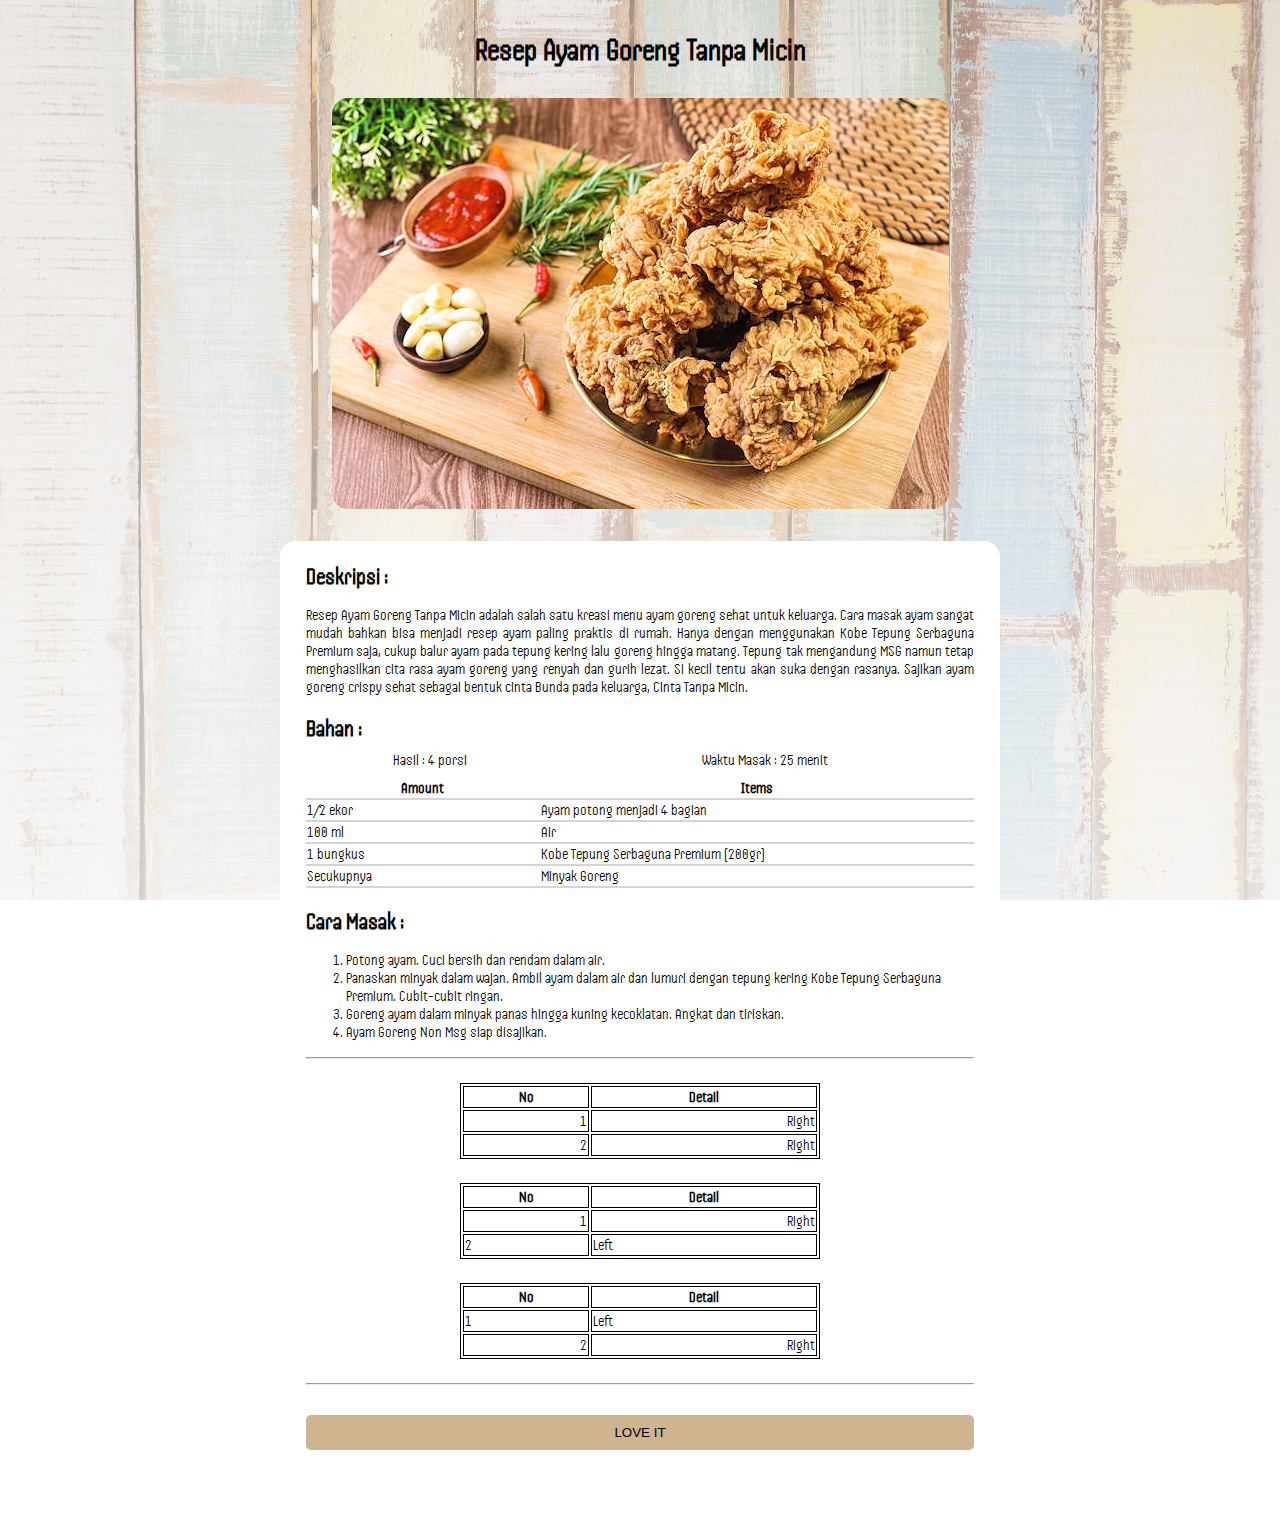
==== index.html @ 2ea41a4b "Add files via upload" ====
<!DOCTYPE html>
<html lang="en">
    <head>
        <meta charset="UTF=8">
        <meta name="viewport" content="width=device-width, initial-scale=1">
        <title>UwU</title>
        <link rel="stylesheet" href="styles.css" />
        <link rel="icon" type="image/x-icon" href="index1.svg">
    </head>
    <body>
        <div class="container">
            <header class="header">
                <h1>Resep Ayam Goreng Tanpa Micin</h1>
            </header>
            <img src="ayam-goreng-non-msg.jpg" alt="Chicken Image">
            <div class="details">
                <div>
                    <h2>Deskripsi :</h2>
                    <p>Resep Ayam Goreng Tanpa Micin adalah salah satu kreasi menu ayam goreng sehat untuk keluarga. Cara masak ayam sangat mudah bahkan bisa menjadi resep ayam paling praktis di rumah. Hanya dengan menggunakan Kobe Tepung Serbaguna Premium saja, cukup balur ayam pada tepung kering lalu goreng hingga matang. Tepung tak mengandung MSG namun tetap menghasilkan cita rasa ayam goreng yang renyah dan gurih lezat. Si kecil tentu akan suka dengan rasanya. Sajikan ayam goreng crispy sehat sebagai bentuk cinta Bunda pada keluarga, Cinta Tanpa Micin.</p>
                </div>
                <div>
                    <h2>Bahan :</h2>
                    <table id="portion" class="bahan">
                        <tr>
                            <td>Hasil : 4 porsi</td>
                            <td>Waktu Masak : 25 menit</td>
                        </tr>
                    </table>
                    <table id="ingridients" class="bahan">
                        <tr>
                            <th id="th1">Amount</th>
                            <th>Items</th>
                        </tr>
                        <tr>
                            <td>1/2 ekor</td>
                            <td>Ayam potong menjadi 4 bagian</td>
                        </tr>
                        <tr>
                            <td>100 ml</td>
                            <td>Air</td>
                        </tr>
                        <tr>
                            <td>1 bungkus</td>
                            <td>Kobe Tepung Serbaguna Premium (200gr)</td>
                        </tr>
                        <tr>
                            <td>Secukupnya</td>
                            <td>Minyak Goreng</td>
                        </tr>
                    </table>
                </div>
                <div>
                    <h2>Cara Masak :</h2>
                    <ol>
                        <li>Potong ayam. Cuci bersih dan rendam dalam air.</li>
                        <li>Panaskan minyak dalam wajan. Ambil ayam dalam air dan lumuri dengan tepung kering Kobe Tepung Serbaguna Premium. Cubit-cubit ringan.</li>
                        <li>Goreng ayam dalam minyak panas hingga kuning kecoklatan. Angkat dan tiriskan.</li>
                        <li>Ayam Goreng Non Msg siap disajikan.</li>
                    </ol>
                    <hr>
                </div>
                <div>
                    <table class="task-1">
                        <tr>
                            <th>No</th>
                            <th>Detail</th>
                        </tr>
                        <tr class="right">
                            <td>1</td>
                            <td>Right</td>
                        </tr>
                        <tr class="right">
                            <td>2</td>
                            <td>Right</td>
                        </tr>
                    </table>
                    <table class="task-1">
                        <tr>
                            <th>No</th>
                            <th>Detail</th>
                        </tr>
                        <tr class="right">
                            <td>1</td>
                            <td>Right</td>
                        </tr>
                        <tr class="left">
                            <td>2</td>
                            <td>Left</td>
                        </tr>
                    </table>
                    <table class="task-1">
                        <tr>
                            <th>No</th>
                            <th>Detail</th>
                        </tr>
                        <tr class="left">
                            <td>1</td>
                            <td>Left</td>
                        </tr>
                        <tr class="right">
                            <td>2</td>
                            <td>Right</td>
                        </tr>
                    </table>
                </div>
                <hr>
                <div>
                    <button id="love-button" onclick="document.location='login.html'">LOVE IT</button>
                </div>
            </div>
        </div>
    </body>
</html>
---- styles.css ----
@import url('https://fonts.googleapis.com/css2?family=Handjet&display=swap');
body {
    background-image: linear-gradient(
        0deg,
        rgba(255, 255, 255, 0.8),
        rgba(255, 255, 255, 0.4)
    ),
    url(BG.jpg);
    background-size: cover;
    background-repeat: no-repeat;
    background-attachment: fixed;
    font-family: 'Handjet', cursive;
}
.header {
    padding: 0 0.625rem;
    margin-bottom: 1.875rem;
}
.container {
    width: 80%;
    max-width: 720px;
    margin: 2rem auto 0 auto;
}
.details {
    background-color: white;
    padding: 0.1rem 1.6rem 2rem 1.6rem;
    border-radius: 16px;
}
h1 {
    font-weight: bold;
    text-align: center;
}
img {
    max-width: 100%;
    border-radius: 16px;
    display: block;
    margin: 0 auto 2rem auto;
    align-items: center;
}
h2 {
    margin-bottom: 0;
}
p {
    text-align: justify;
}
.bahan {
    border-collapse: collapse;
    width: 100%;
}
#portion {
    text-align: center;
    margin: 0.5rem auto;
}
#ingridients tr {  
    border-bottom: 2px solid #d4d4d4;
}
#th1 {
    width: 35%;
}
tr:hover {
    background-color: #ffb7b7;
}
.task-1 {
    width: 100%;
    max-width: 360px;
    border: 1px solid black;
    margin: 1.5rem auto;
}
.task-1 th, .task-1 td {
    border: 1px solid black;
}
.right {
    text-align: right;
}
.left {
    text-align: left;
}
#love-button {
    display: block;
    width: 100%;
    padding: 10px;
    border-radius: 5px;
    border: 0;
    cursor: pointer;
    background: rgb(207, 181, 143);
    margin: 30px auto;
    transition-duration: 0.5s;
}
#love-button:hover {
    background-color: rgb(245, 185, 185);
    color: black;
    box-shadow: 0 0 10px 6px rgb(100, 39, 28);
}
#love-button:active {
    background-color: white;
    color:blue;
    font-weight: bolder;
}
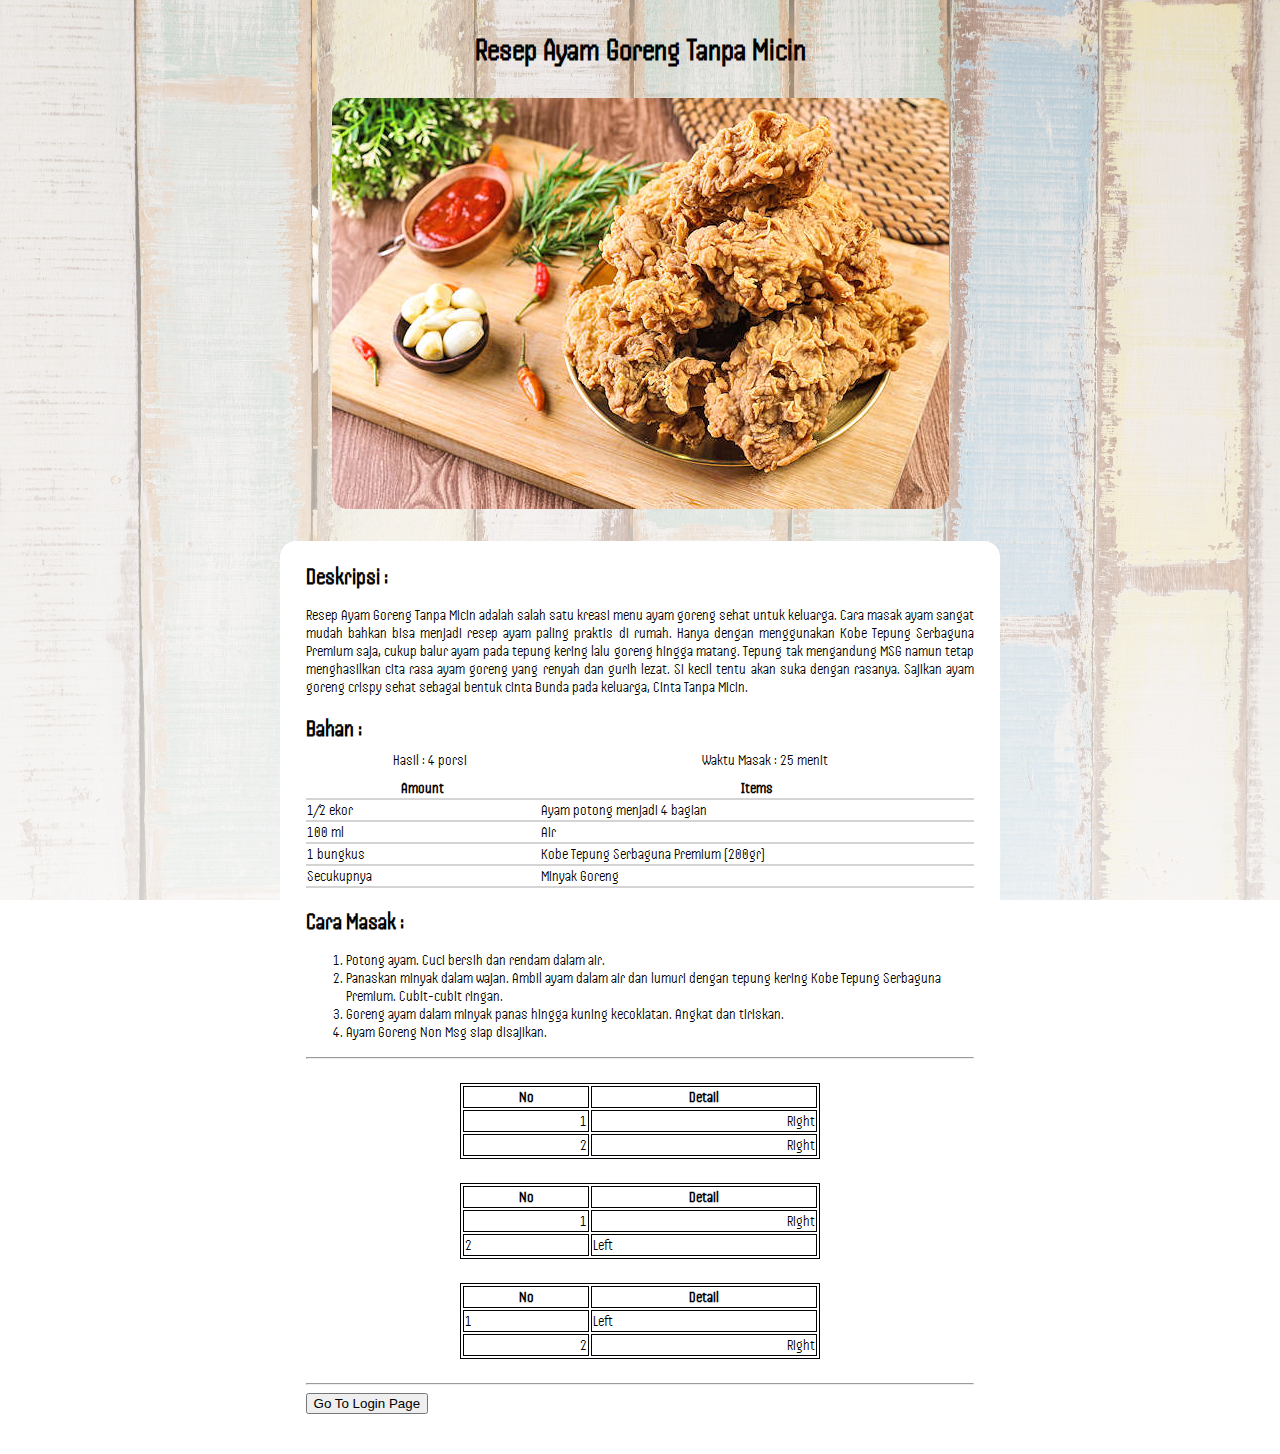
==== commit 96f13803: "Update index.html" ====
--- a/index.html
+++ b/index.html
@@ -105,9 +105,9 @@
                 </div>
                 <hr>
                 <div>
-                    <button id="love-button" onclick="document.location='login.html'">LOVE IT</button>
+                    <button id="login-button" onclick="document.location='login.html'">Go To Login Page</button>
                 </div>
             </div>
         </div>
     </body>
-</html>+</html>
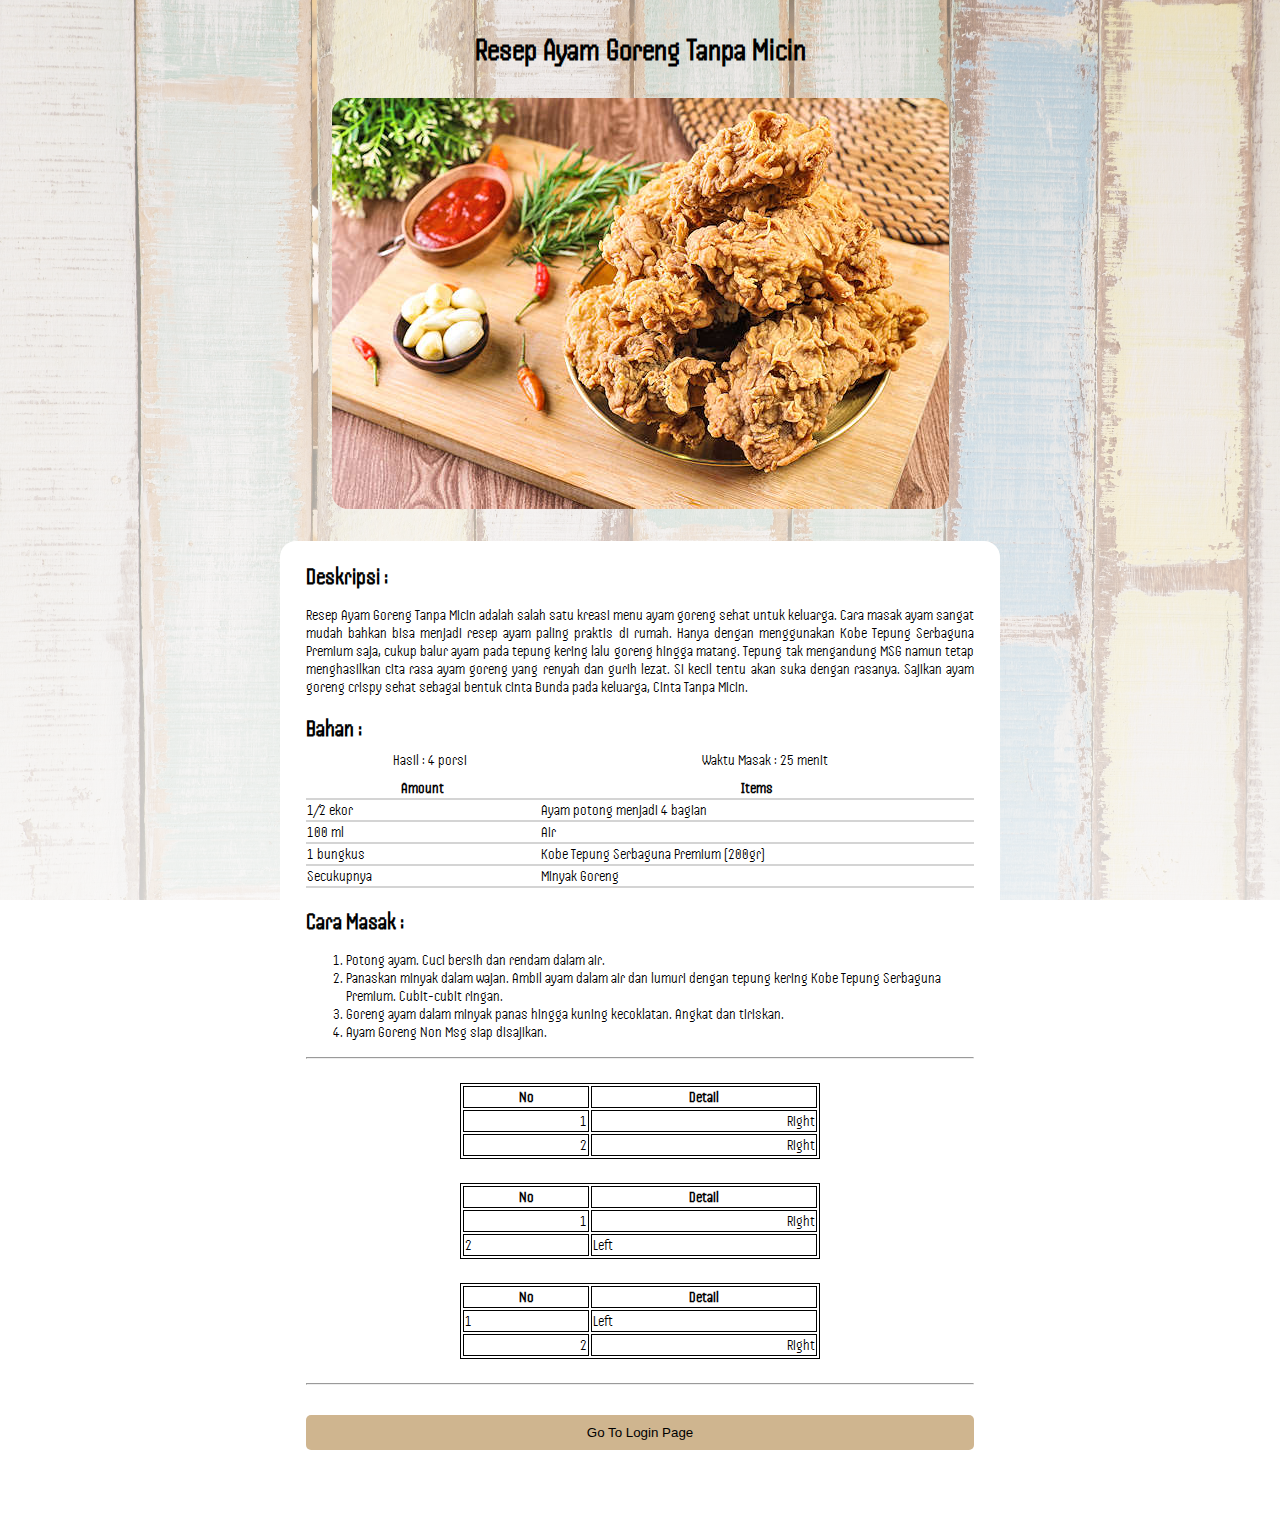
==== commit b5b5b25d: "Update index.html" ====
--- a/index.html
+++ b/index.html
@@ -3,7 +3,7 @@
     <head>
         <meta charset="UTF=8">
         <meta name="viewport" content="width=device-width, initial-scale=1">
-        <title>UwU</title>
+        <title>Resep Ayam Tanpa Micin</title>
         <link rel="stylesheet" href="styles.css" />
         <link rel="icon" type="image/x-icon" href="index1.svg">
     </head>
--- a/styles.css
+++ b/styles.css
@@ -74,7 +74,7 @@
 .left {
     text-align: left;
 }
-#love-button {
+#login-button {
     display: block;
     width: 100%;
     padding: 10px;
@@ -85,13 +85,13 @@
     margin: 30px auto;
     transition-duration: 0.5s;
 }
-#love-button:hover {
+#login-button:hover {
     background-color: rgb(245, 185, 185);
     color: black;
     box-shadow: 0 0 10px 6px rgb(100, 39, 28);
 }
-#love-button:active {
+#login-button:active {
     background-color: white;
     color:blue;
     font-weight: bolder;
-}+}
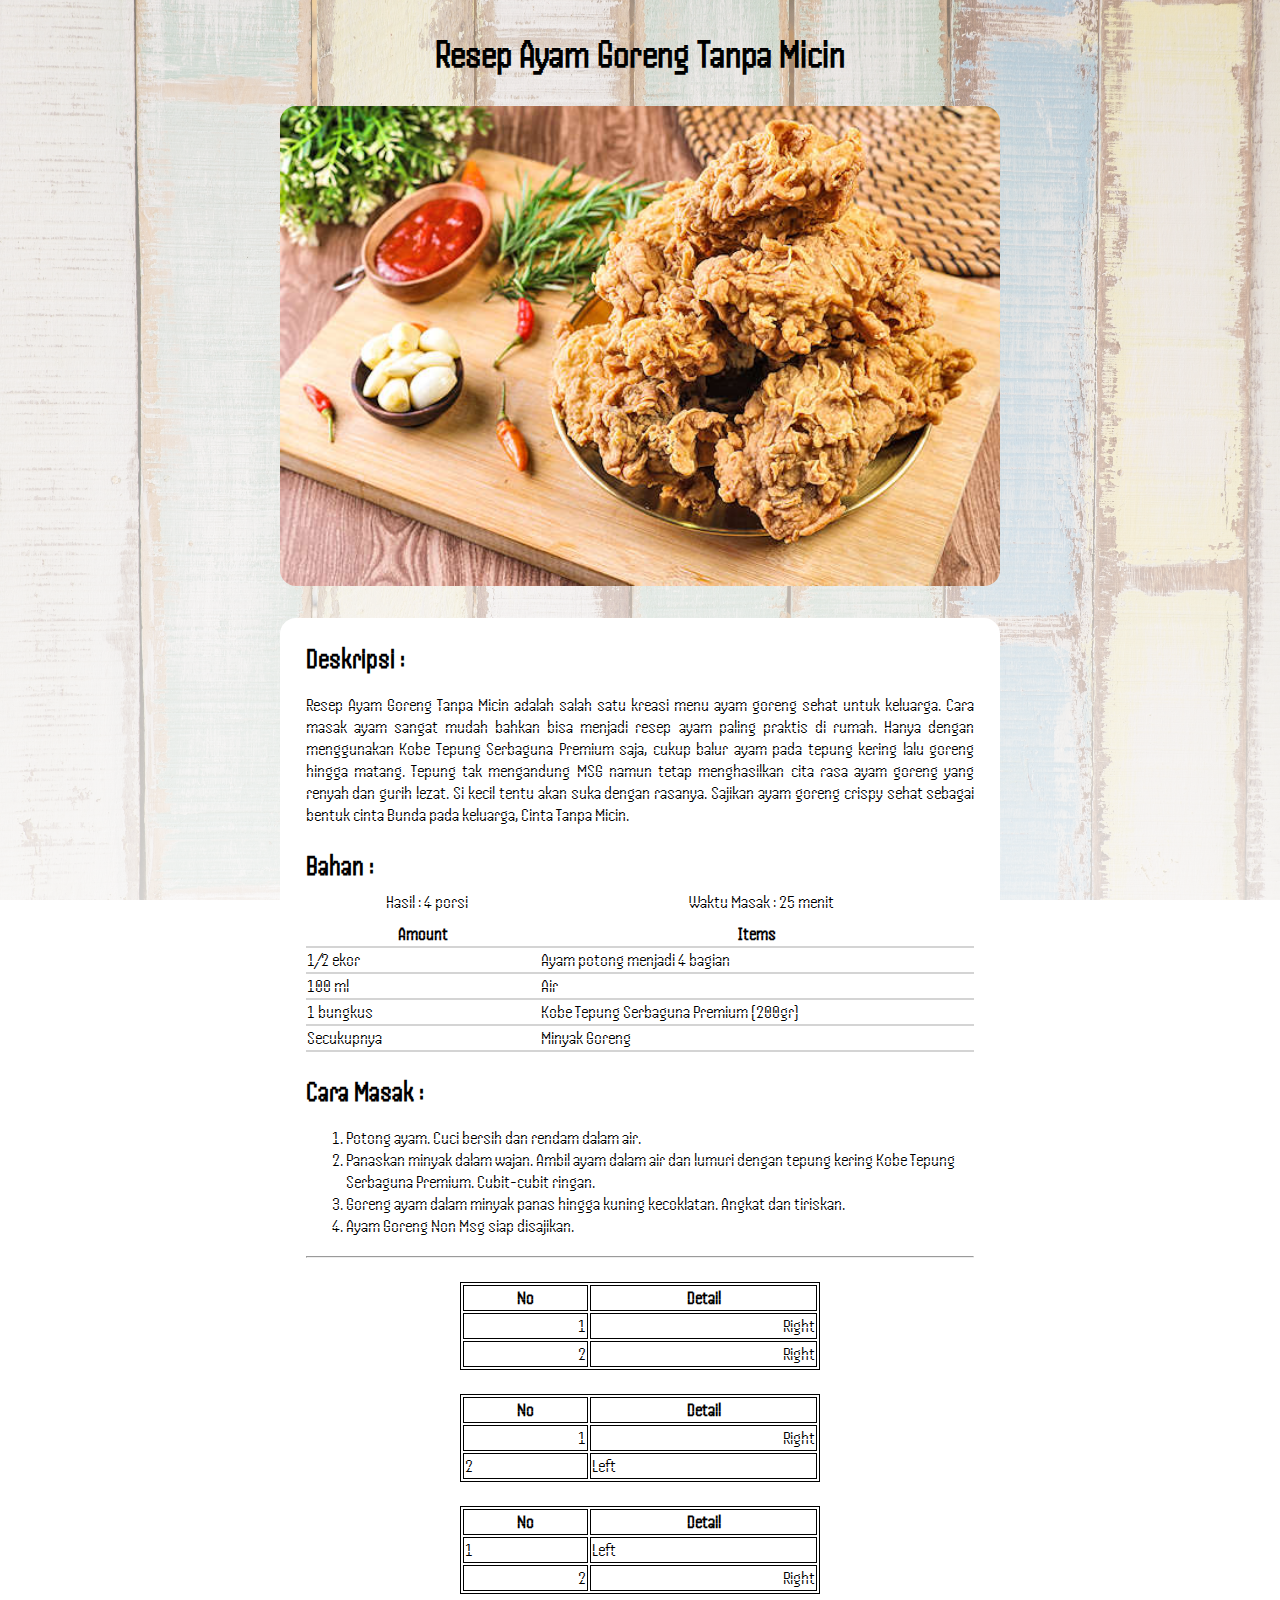
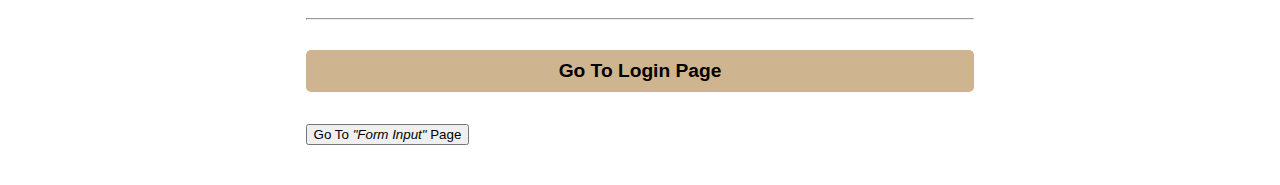
==== commit 480a338b: "Update index.html" ====
--- a/index.html
+++ b/index.html
@@ -106,6 +106,7 @@
                 <hr>
                 <div>
                     <button id="login-button" onclick="document.location='login.html'">Go To Login Page</button>
+                    <button id="form-button" onclick="document.location='form.html'">Go To <i>"Form Input"</i> Page</button>
                 </div>
             </div>
         </div>
--- a/styles.css
+++ b/styles.css
@@ -24,17 +24,26 @@
     background-color: white;
     padding: 0.1rem 1.6rem 2rem 1.6rem;
     border-radius: 16px;
+    font-size: 1.2rem;
 }
 h1 {
     font-weight: bold;
     text-align: center;
+    font-size: 2.5rem;
 }
 img {
+    width: 720px;
     max-width: 100%;
     border-radius: 16px;
     display: block;
     margin: 0 auto 2rem auto;
     align-items: center;
+    transition: transform 0.2s;
+}
+img:hover {
+    box-shadow: 0 0 10px;
+    cursor:pointer;
+    transform: scale(1.1); 
 }
 h2 {
     margin-bottom: 0;
@@ -84,6 +93,8 @@
     background: rgb(207, 181, 143);
     margin: 30px auto;
     transition-duration: 0.5s;
+    font-weight: 600;
+    font-size: 1.2rem;
 }
 #login-button:hover {
     background-color: rgb(245, 185, 185);
